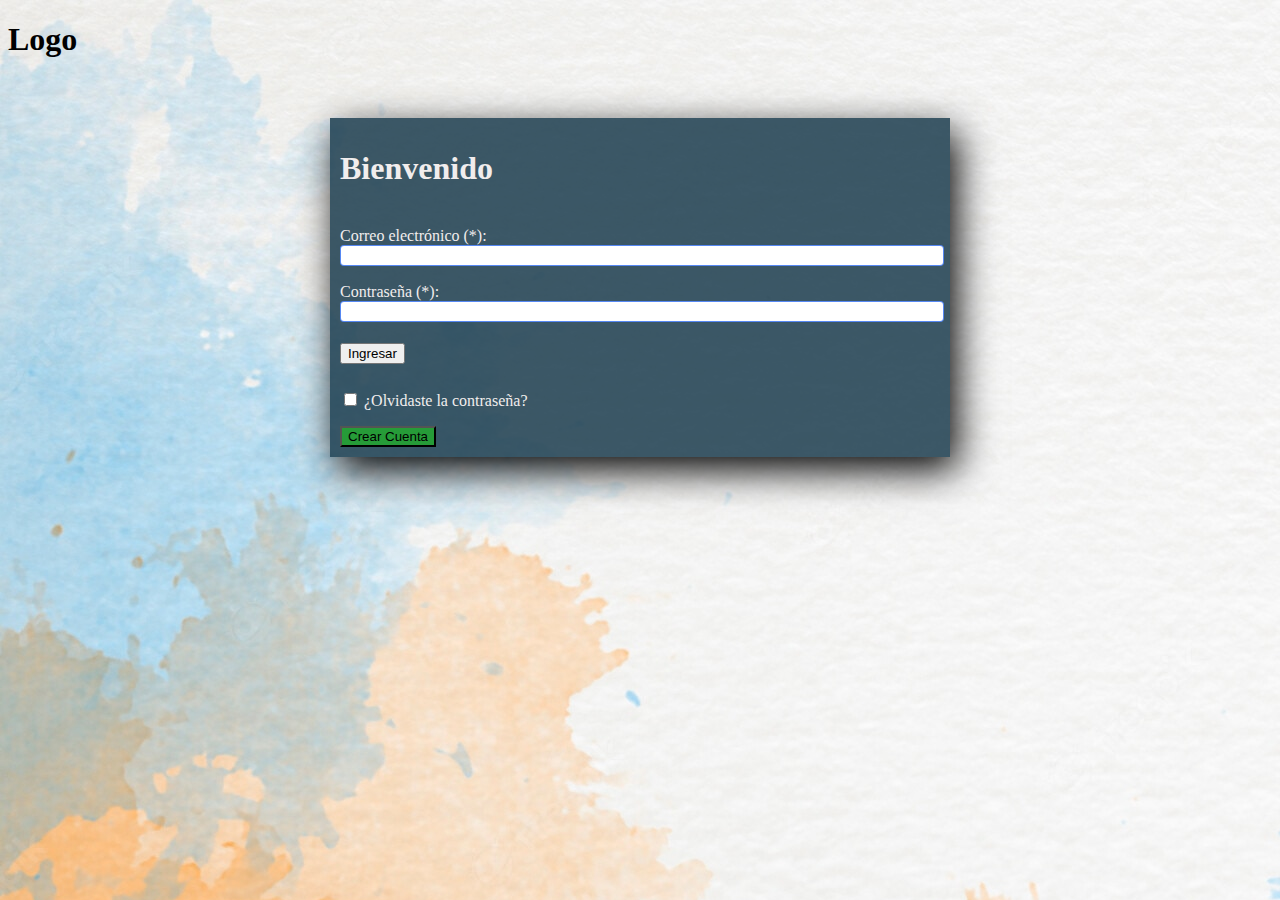
==== src/main/webapp/index.html @ 02ce96f5 "Formulario Login" ====
<!DOCTYPE html>
<html>
    <head>
        <title>Inicio</title>
        <meta http-equiv="Content-Type" content="text/html; charset=UTF-8">
        <meta http-equiv="X-UA-Compatible" content="IE=edge">
        <meta name="viewport" content="width=device-width, initial-scale=1.0">


        <link href="https://cdn.jsdelivr.net/npm/bootstrap@5.0.2/dist/css/bootstrap.min.css" rel="stylesheet"
              integrity="sha384-EVSTQN3/azprG1Anm3QDgpJLIm9Nao0Yz1ztcQTwFspd3yD65VohhpuuCOmLASjC" crossorigin="anonymous">

        <script src="https://cdn.jsdelivr.net/npm/bootstrap@5.0.2/dist/js/bootstrap.bundle.min.js"
                integrity="sha384-MrcW6ZMFYlzcLA8Nl+NtUVF0sA7MsXsP1UyJoMp4YLEuNSfAP+JcXn/tWtIaxVXM"
        crossorigin="anonymous"></script>

        <script src="https://cdn.jsdelivr.net/npm/@popperjs/core@2.9.2/dist/umd/popper.min.js"
                integrity="sha384-IQsoLXl5PILFhosVNubq5LC7Qb9DXgDA9i+tQ8Zj3iwWAwPtgFTxbJ8NT4GN1R8p"
        crossorigin="anonymous"></script>
        <script src="https://cdn.jsdelivr.net/npm/bootstrap@5.0.2/dist/js/bootstrap.min.js"
                integrity="sha384-cVKIPhGWiC2Al4u+LWgxfKTRIcfu0JTxR+EQDz/bgldoEyl4H0zUF0QKbrJ0EcQF"
        crossorigin="anonymous"></script>

        <script src="js/inicio.js"></script>
        <link href="css/registro.css" rel="stylesheet">
        <link rel="icon" href="img/forma.png"/>
    </head>
    <body>
        <h1>Logo</h1>
        
         <main>
            
            <div class="card d-flex justify-content-center align-items-center"
                 style="padding: 10px; box-shadow: 7px 13px 37px #000; width:600px; margin:auto; margin-top: 60px; background:#113446d0; color:rgb(241, 237, 237)"
                 >
          
                <h1>Bienvenido</h1>

                <div class="container">

                    <form id="loginUsuarios" style="margin:auto">

                        <div class="contenedorLogin">
                            <div class="col-12">
                                <p></p>
                                <div class="col-12">Correo electrónico (*):<br>
                                    <input type="email" class="col-12 cuadros" name="Correo" id="correo"
                                        pattern="[a-zA-Z0-9_]+([.][a-zA-Z0-9_]+)*@[a-zA-Z0-9_]+([.][a-zA-Z0-9_]+)*[.][a-zA-Z]{1,40}" required>
                                </div>
                            </div>

                            <div class="row">
                                <p></p>
                                <div class="col-12">Contraseña (*):<br>
                                    <input type="password" class="col-12 cuadros" name="Nombre" id="clave"
                                          title="La contraseña debe tener mínimo 8 dígitos" pattern="[a-zA-Z0-9_]{8,15}" required>
                                </div>
                            </div>
                        </div>
                            
                        <div class="row">
                            <div class="col-12 d-flex justify-content-center align-items-center">
                                <button type="submit" class="btn btn-primary btn-ingreso" value="Registrar">Ingresar</button>
                            </div>
                        </div>
                       
                        <div class="row">
                            <div class="col-12 d-flex justify-content-center align-items-center">
                                <p><input type="checkbox" name="oC" id="olvidasteContrasenia" required> ¿Olvidaste la contraseña?</p>
                            </div>
                        </div>
                        
                    </form>
                     <div class="row">
                            <div class="col-12 d-flex justify-content-center align-items-center">
                                <a href="Registrarse.html"><button type="submit" class="btn btn-success" value="cuenta">Crear Cuenta</button></a>
                            </div>
                        </div>

                </div>

            </div>

        </main>
    </body>
</html>
---- src/main/webapp/css/registro.css ----
input {
    -moz-border-radius: 1px;
    -webkit-border-radius: 1px;
    border-radius: 4px;
    border: 10px solid #382af0;
    padding: 0 4px 0 4px;
}

#ocultar{
    display:none;
}

@media (min-width: 992px) {
    .alto-20 {
        height: 100vh;
    }
}

.cuadros {
    width: 100%;
    padding: 1px;
    border-radius: 4px;
    margin-bottom: 1px;
    border: 1px solid #326ef0d2;
    font-size: 15px;
}

body {
            background: url("../img/fondo-registro.jpg");
        }
        
        
/* Login */ 
.container{
    margin-top: 40px;  
}
        
.btn-success{
         background-color: #269b38  
}

.btn-ingreso{
        margin-top: 20px;
        margin-bottom: 10px;
}
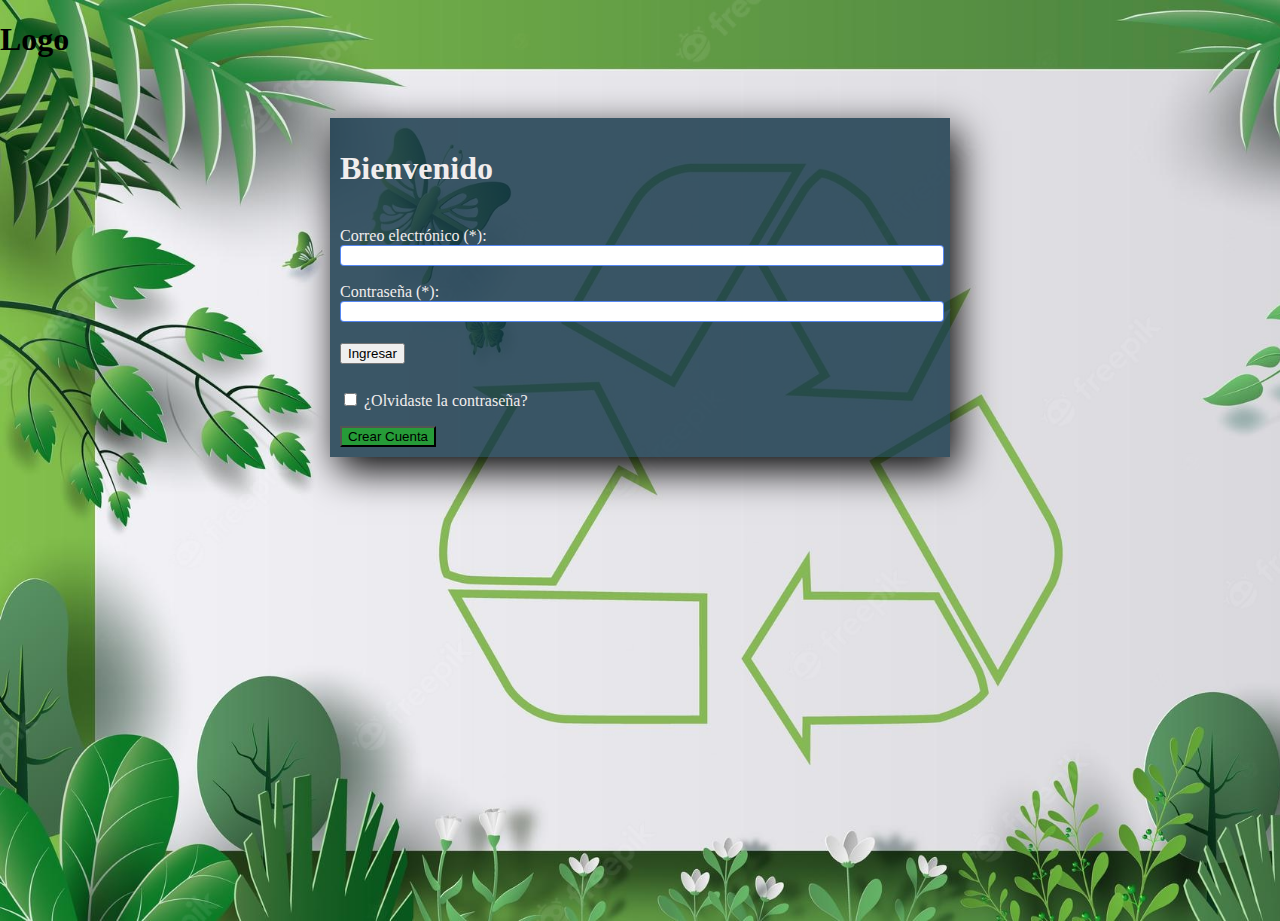
==== commit 93661e3d: "" ====
--- a/src/main/webapp/index.html
+++ b/src/main/webapp/index.html
@@ -21,9 +21,9 @@
                 integrity="sha384-cVKIPhGWiC2Al4u+LWgxfKTRIcfu0JTxR+EQDz/bgldoEyl4H0zUF0QKbrJ0EcQF"
         crossorigin="anonymous"></script>
 
-        <script src="js/inicio.js"></script>
+        <script src="js/index.js"></script>
         <link href="css/registro.css" rel="stylesheet">
-        <link rel="icon" href="img/forma.png"/>
+        
     </head>
     <body>
         <h1>Logo</h1>
--- a/src/main/webapp/css/registro.css
+++ b/src/main/webapp/css/registro.css
@@ -1,45 +1,49 @@
-input {
-    -moz-border-radius: 1px;
-    -webkit-border-radius: 1px;
-    border-radius: 4px;
-    border: 10px solid #382af0;
-    padding: 0 4px 0 4px;
-}
-
-#ocultar{
-    display:none;
-}
-
-@media (min-width: 992px) {
-    .alto-20 {
-        height: 100vh;
-    }
-}
-
-.cuadros {
-    width: 100%;
-    padding: 1px;
-    border-radius: 4px;
-    margin-bottom: 1px;
-    border: 1px solid #326ef0d2;
-    font-size: 15px;
-}
-
-body {
-            background: url("../img/fondo-registro.jpg");
-        }
-        
-        
-/* Login */ 
-.container{
-    margin-top: 40px;  
-}
-        
-.btn-success{
-         background-color: #269b38  
-}
-
-.btn-ingreso{
-        margin-top: 20px;
-        margin-bottom: 10px;
+input {
+    -moz-border-radius: 1px;
+    -webkit-border-radius: 1px;
+    border-radius: 4px;
+    border: 10px solid #382af0;
+    padding: 0 4px 0 4px;
+}
+
+#ocultar{
+    display:none;
+}
+
+@media (min-width: 992px) {
+    .alto-20 {
+        height: 100vh;
+    }
+}
+
+.cuadros {
+    width: 100%;
+    padding: 1px;
+    border-radius: 4px;
+    margin-bottom: 1px;
+    border: 1px solid #326ef0d2;
+    font-size: 15px;
+}
+
+body {
+            background: url("../img/fondo.jpg");
+            background-size: cover;
+            background-repeat: no-repeat;
+            margin: 0;
+            height: 100vh;
+        }
+        
+        
+/* Login */ 
+.container{
+    margin-top: 40px;  
+}
+        
+.btn-success{
+         background-color: #269b38  
+}
+
+.btn-ingreso{
+        margin-top: 20px;
+        margin-bottom: 10px;
 }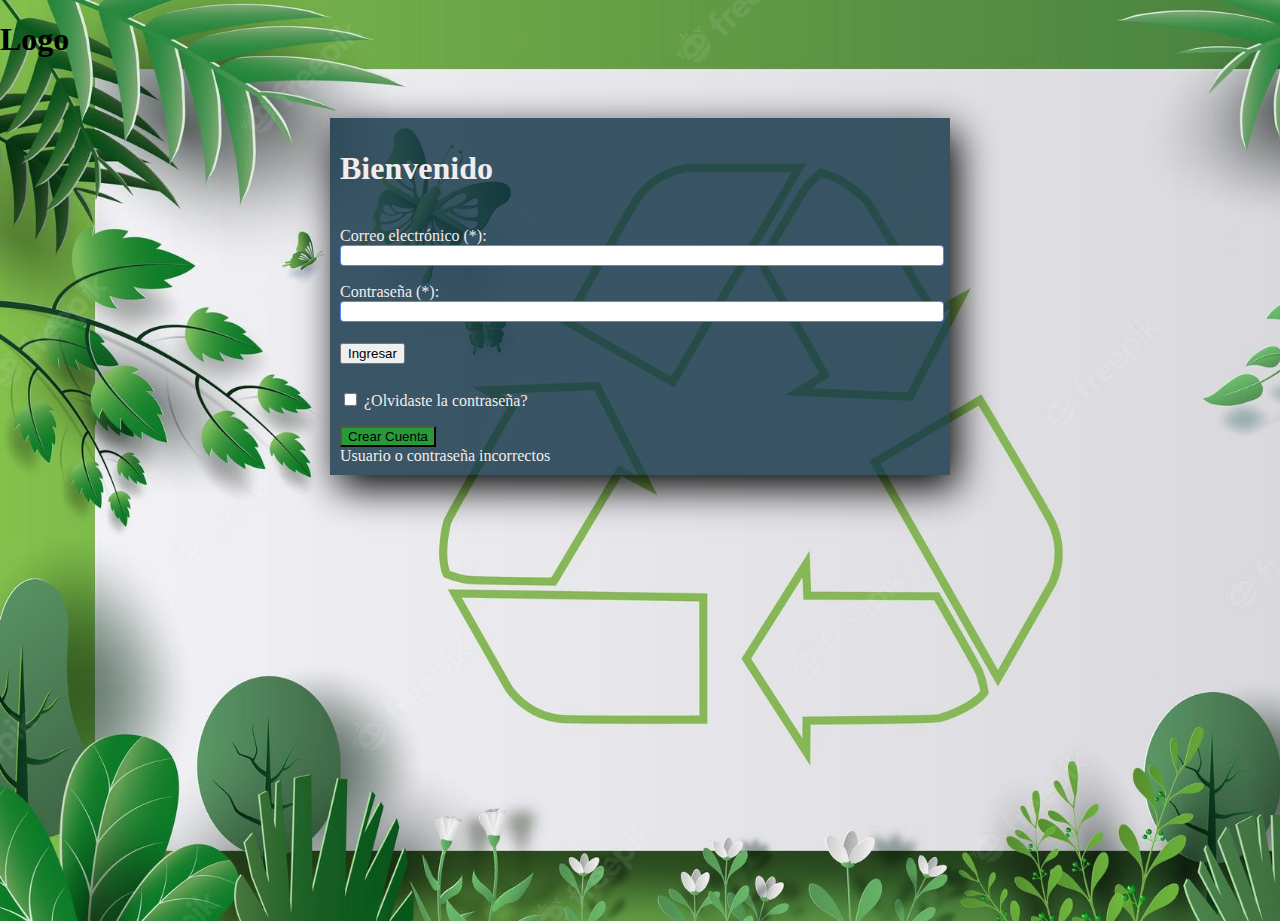
==== commit 07cca3f4: "" ====
--- a/src/main/webapp/index.html
+++ b/src/main/webapp/index.html
@@ -23,17 +23,17 @@
 
         <script src="js/index.js"></script>
         <link href="css/registro.css" rel="stylesheet">
-        
+
     </head>
     <body>
         <h1>Logo</h1>
-        
-         <main>
-            
+
+        <main>
+
             <div class="card d-flex justify-content-center align-items-center"
                  style="padding: 10px; box-shadow: 7px 13px 37px #000; width:600px; margin:auto; margin-top: 60px; background:#113446d0; color:rgb(241, 237, 237)"
                  >
-          
+
                 <h1>Bienvenido</h1>
 
                 <div class="container">
@@ -45,7 +45,7 @@
                                 <p></p>
                                 <div class="col-12">Correo electrónico (*):<br>
                                     <input type="email" class="col-12 cuadros" name="Correo" id="correo"
-                                        pattern="[a-zA-Z0-9_]+([.][a-zA-Z0-9_]+)*@[a-zA-Z0-9_]+([.][a-zA-Z0-9_]+)*[.][a-zA-Z]{1,40}" required>
+                                           pattern="[a-zA-Z0-9_]+([.][a-zA-Z0-9_]+)*@[a-zA-Z0-9_]+([.][a-zA-Z0-9_]+)*[.][a-zA-Z]{1,40}" required>
                                 </div>
                             </div>
 
@@ -53,30 +53,33 @@
                                 <p></p>
                                 <div class="col-12">Contraseña (*):<br>
                                     <input type="password" class="col-12 cuadros" name="Nombre" id="clave"
-                                          title="La contraseña debe tener mínimo 8 dígitos" pattern="[a-zA-Z0-9_]{8,15}" required>
+                                           title="La contraseña debe tener mínimo 8 dígitos" pattern="[a-zA-Z0-9_]{8,15}" required>
                                 </div>
                             </div>
                         </div>
-                            
+
                         <div class="row">
                             <div class="col-12 d-flex justify-content-center align-items-center">
                                 <button type="submit" class="btn btn-primary btn-ingreso" value="Registrar">Ingresar</button>
                             </div>
                         </div>
-                       
+
                         <div class="row">
                             <div class="col-12 d-flex justify-content-center align-items-center">
                                 <p><input type="checkbox" name="oC" id="olvidasteContrasenia" required> ¿Olvidaste la contraseña?</p>
                             </div>
                         </div>
+
+                    </form>
+                    <div class="row">
+                        <div class="col-12 d-flex justify-content-center align-items-center">
+                            <a href="Registrarse.html"><button type="submit" class="btn btn-success" value="cuenta">Crear Cuenta</button></a>
+                        </div>
+                    </div>
+                    <div id="login-error" class="alert alert-danger d-none" role="alert">Usuario o contraseña incorrectos
                         
-                    </form>
-                     <div class="row">
-                            <div class="col-12 d-flex justify-content-center align-items-center">
-                                <a href="Registrarse.html"><button type="submit" class="btn btn-success" value="cuenta">Crear Cuenta</button></a>
-                            </div>
-                        </div>
-
+                    </div>
+                
                 </div>
 
             </div>
--- a/src/main/webapp/css/registro.css
+++ b/src/main/webapp/css/registro.css
@@ -7,11 +7,11 @@
 }
 
 #ocultar{
-    display:none;
+    display:block;
 }
 
-@media (min-width: 992px) {
-    .alto-20 {
+@media (min-width: 600px) {
+    .alto-100 {
         height: 100vh;
     }
 }
@@ -26,24 +26,25 @@
 }
 
 body {
-            background: url("../img/fondo.jpg");
-            background-size: cover;
-            background-repeat: no-repeat;
-            margin: 0;
-            height: 100vh;
-        }
-        
-        
-/* Login */ 
+    background: url("../img/fondo.jpg");
+    background-size: cover;
+    background-repeat: no-repeat;
+    margin: 0;
+    height: 100vh;
+}
+
+
+
+/* Login */
 .container{
-    margin-top: 40px;  
+    margin-top: 40px;
 }
-        
+
 .btn-success{
-         background-color: #269b38  
+    background-color: #269b38
 }
 
 .btn-ingreso{
-        margin-top: 20px;
-        margin-bottom: 10px;
+    margin-top: 20px;
+    margin-bottom: 10px;
 }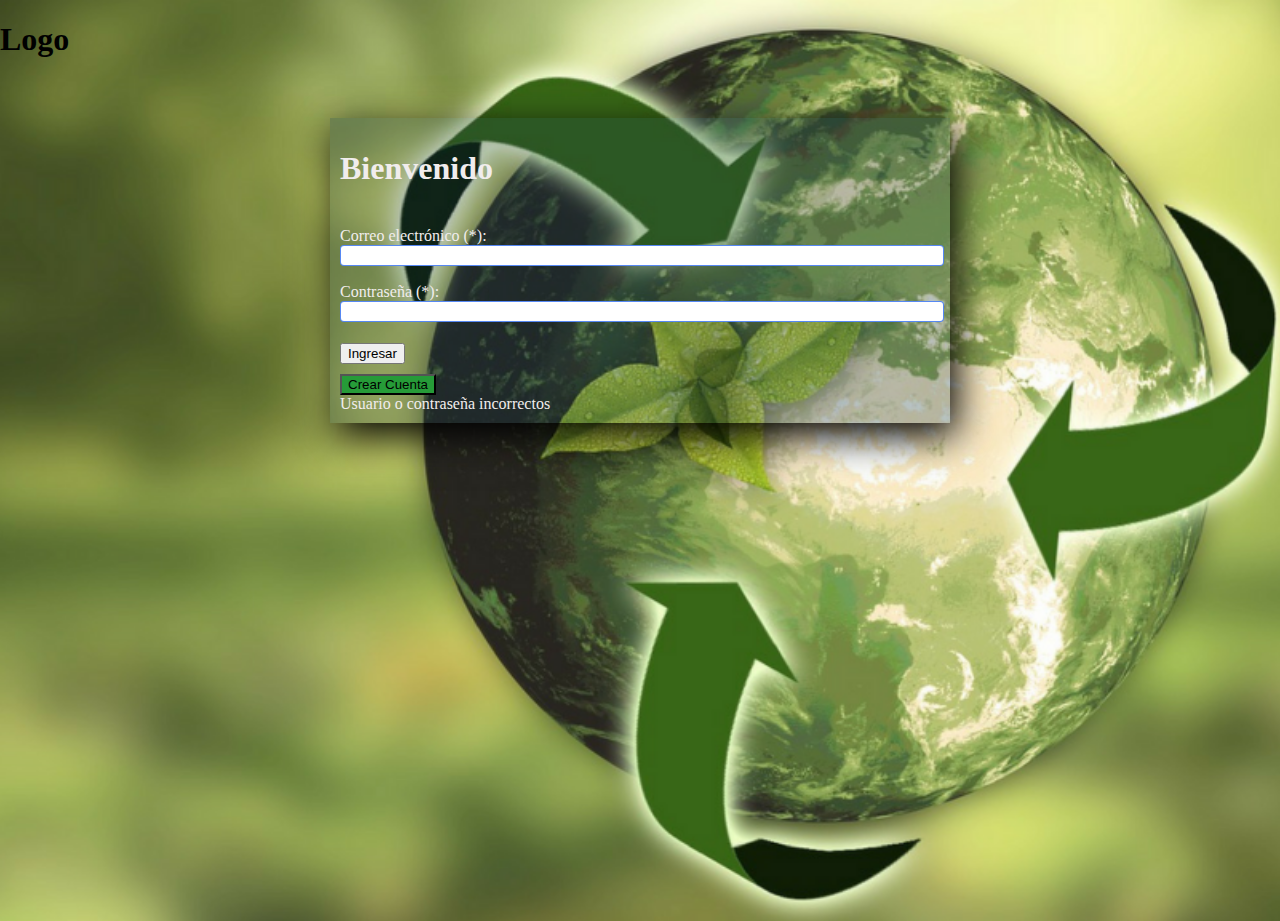
==== commit 11d996d6: "Cambios login y registro" ====
--- a/src/main/webapp/index.html
+++ b/src/main/webapp/index.html
@@ -2,36 +2,28 @@
 <html>
     <head>
         <title>Inicio</title>
+        <link rel="shortcut icon" href="img/reciclar.png" />
         <meta http-equiv="Content-Type" content="text/html; charset=UTF-8">
         <meta http-equiv="X-UA-Compatible" content="IE=edge">
         <meta name="viewport" content="width=device-width, initial-scale=1.0">
 
 
         <link href="https://cdn.jsdelivr.net/npm/bootstrap@5.0.2/dist/css/bootstrap.min.css" rel="stylesheet"
-              integrity="sha384-EVSTQN3/azprG1Anm3QDgpJLIm9Nao0Yz1ztcQTwFspd3yD65VohhpuuCOmLASjC" crossorigin="anonymous">
+        integrity="sha384-EVSTQN3/azprG1Anm3QDgpJLIm9Nao0Yz1ztcQTwFspd3yD65VohhpuuCOmLASjC" crossorigin="anonymous">
 
-        <script src="https://cdn.jsdelivr.net/npm/bootstrap@5.0.2/dist/js/bootstrap.bundle.min.js"
-                integrity="sha384-MrcW6ZMFYlzcLA8Nl+NtUVF0sA7MsXsP1UyJoMp4YLEuNSfAP+JcXn/tWtIaxVXM"
-        crossorigin="anonymous"></script>
-
-        <script src="https://cdn.jsdelivr.net/npm/@popperjs/core@2.9.2/dist/umd/popper.min.js"
-                integrity="sha384-IQsoLXl5PILFhosVNubq5LC7Qb9DXgDA9i+tQ8Zj3iwWAwPtgFTxbJ8NT4GN1R8p"
-        crossorigin="anonymous"></script>
-        <script src="https://cdn.jsdelivr.net/npm/bootstrap@5.0.2/dist/js/bootstrap.min.js"
-                integrity="sha384-cVKIPhGWiC2Al4u+LWgxfKTRIcfu0JTxR+EQDz/bgldoEyl4H0zUF0QKbrJ0EcQF"
-        crossorigin="anonymous"></script>
+        
 
         <script src="js/index.js"></script>
         <link href="css/registro.css" rel="stylesheet">
 
     </head>
-    <body>
+    <body class="body-login">
         <h1>Logo</h1>
 
         <main>
 
             <div class="card d-flex justify-content-center align-items-center"
-                 style="padding: 10px; box-shadow: 7px 13px 37px #000; width:600px; margin:auto; margin-top: 60px; background:#113446d0; color:rgb(241, 237, 237)"
+                 style="padding: 10px; box-shadow: 7px 13px 37px #000; width:600px; margin:auto; margin-top: 60px; background:#1134464a; color:rgb(241, 237, 237)"
                  >
 
                 <h1>Bienvenido</h1>
@@ -64,11 +56,11 @@
                             </div>
                         </div>
 
-                        <div class="row">
+<!--                        <div class="row">
                             <div class="col-12 d-flex justify-content-center align-items-center">
-                                <p><input type="checkbox" name="oC" id="olvidasteContrasenia" required> ¿Olvidaste la contraseña?</p>
+                                <p><input type="checkbox" name="oC" id="olvidasteContrasenia" > ¿Olvidaste la contraseña?</p>
                             </div>
-                        </div>
+                        </div>-->
 
                     </form>
                     <div class="row">
@@ -76,14 +68,25 @@
                             <a href="Registrarse.html"><button type="submit" class="btn btn-success" value="cuenta">Crear Cuenta</button></a>
                         </div>
                     </div>
-                    <div id="login-error" class="alert alert-danger d-none" role="alert">Usuario o contraseña incorrectos
+                    
+                
+                </div>
+                <div id="ingreso-mal" class="alert alert-danger d-none" role="alert">Usuario o contraseña incorrectos
                         
                     </div>
-                
-                </div>
 
             </div>
 
         </main>
+        <script src="https://cdn.jsdelivr.net/npm/bootstrap@5.0.2/dist/js/bootstrap.bundle.min.js"
+        integrity="sha384-MrcW6ZMFYlzcLA8Nl+NtUVF0sA7MsXsP1UyJoMp4YLEuNSfAP+JcXn/tWtIaxVXM"
+        crossorigin="anonymous"></script>      
+
+        <script src="https://cdn.jsdelivr.net/npm/@popperjs/core@2.9.2/dist/umd/popper.min.js"
+        integrity="sha384-IQsoLXl5PILFhosVNubq5LC7Qb9DXgDA9i+tQ8Zj3iwWAwPtgFTxbJ8NT4GN1R8p"
+        crossorigin="anonymous"></script>
+        <script src="https://cdn.jsdelivr.net/npm/bootstrap@5.0.2/dist/js/bootstrap.min.js"
+        integrity="sha384-cVKIPhGWiC2Al4u+LWgxfKTRIcfu0JTxR+EQDz/bgldoEyl4H0zUF0QKbrJ0EcQF"
+        crossorigin="anonymous"></script>
     </body>
 </html>
--- a/src/main/webapp/css/registro.css
+++ b/src/main/webapp/css/registro.css
@@ -26,7 +26,7 @@
 }
 
 body {
-    background: url("../img/fondo.jpg");
+    background: url("../img/registrofondo.jpg");
     background-size: cover;
     background-repeat: no-repeat;
     margin: 0;
@@ -36,6 +36,13 @@
 
 
 /* Login */
+.body-login {
+            background: url("../img/imagenLogin.png");
+            background-size: cover;
+            background-repeat: no-repeat;
+            margin: 0;
+            height: 100vh;
+        }
 .container{
     margin-top: 40px;
 }
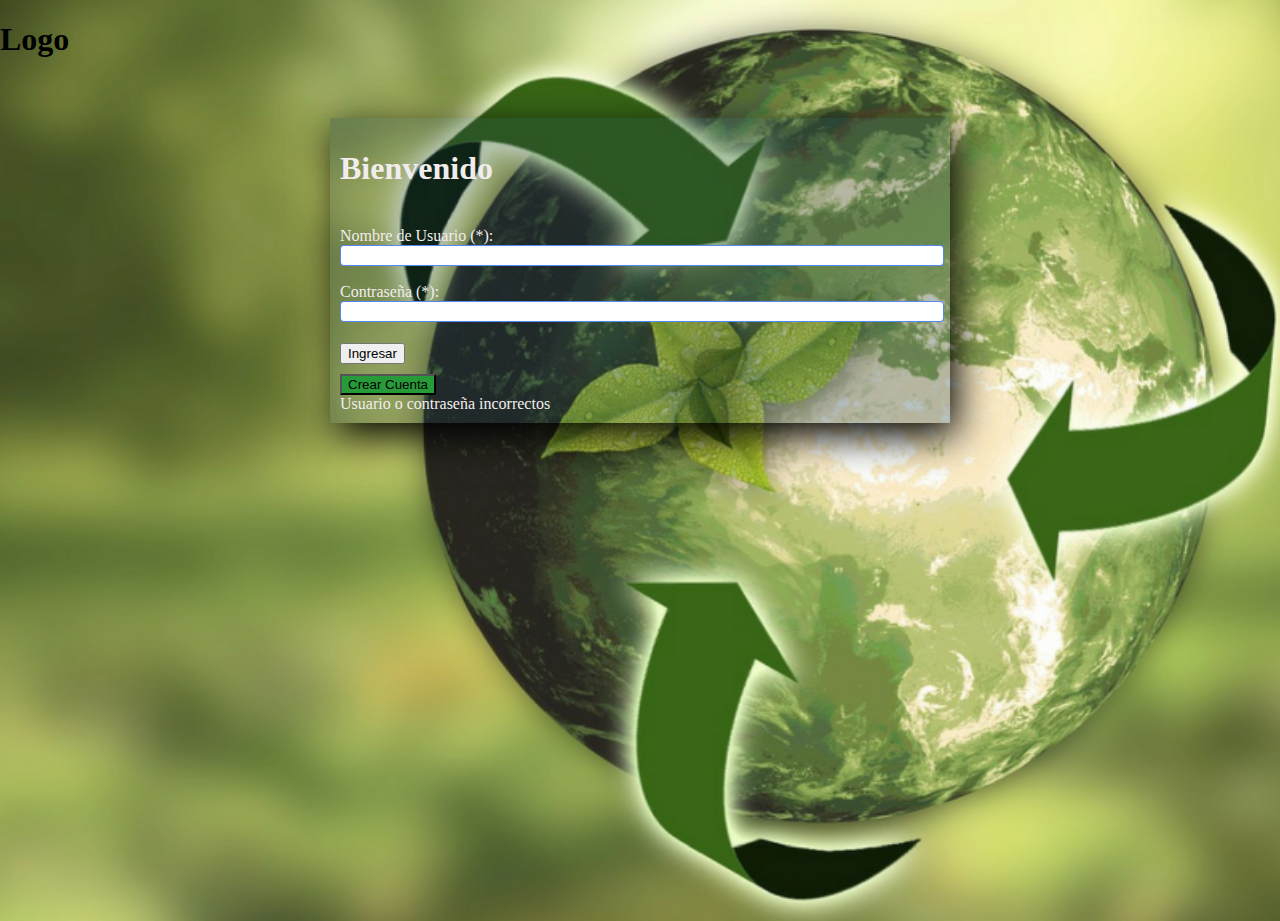
==== commit 5504a834: "Login funcionando, con la nueva bd" ====
--- a/src/main/webapp/index.html
+++ b/src/main/webapp/index.html
@@ -2,20 +2,21 @@
 <html>
     <head>
         <title>Inicio</title>
-        <link rel="shortcut icon" href="img/reciclar.png" />
-        <meta http-equiv="Content-Type" content="text/html; charset=UTF-8">
-        <meta http-equiv="X-UA-Compatible" content="IE=edge">
+        <meta charset="UTF-8">
         <meta name="viewport" content="width=device-width, initial-scale=1.0">
-
-
-        <link href="https://cdn.jsdelivr.net/npm/bootstrap@5.0.2/dist/css/bootstrap.min.css" rel="stylesheet"
-        integrity="sha384-EVSTQN3/azprG1Anm3QDgpJLIm9Nao0Yz1ztcQTwFspd3yD65VohhpuuCOmLASjC" crossorigin="anonymous">
-
-        
-
+        <link href="https://cdn.jsdelivr.net/npm/bootstrap@5.0.2/dist/css/bootstrap.min.css" rel="stylesheet" integrity="sha384-EVSTQN3/azprG1Anm3QDgpJLIm9Nao0Yz1ztcQTwFspd3yD65VohhpuuCOmLASjC" crossorigin="anonymous">
+        <script src="https://cdn.jsdelivr.net/npm/bootstrap@5.0.2/dist/js/bootstrap.bundle.min.js" integrity="sha384-MrcW6ZMFYlzcLA8Nl+NtUVF0sA7MsXsP1UyJoMp4YLEuNSfAP+JcXn/tWtIaxVXM" crossorigin="anonymous"></script>
+        <script src="https://cdn.jsdelivr.net/npm/@popperjs/core@2.9.2/dist/umd/popper.min.js" integrity="sha384-IQsoLXl5PILFhosVNubq5LC7Qb9DXgDA9i+tQ8Zj3iwWAwPtgFTxbJ8NT4GN1R8p" crossorigin="anonymous"></script>
+        <script src="https://cdn.jsdelivr.net/npm/bootstrap@5.0.2/dist/js/bootstrap.min.js" integrity="sha384-cVKIPhGWiC2Al4u+LWgxfKTRIcfu0JTxR+EQDz/bgldoEyl4H0zUF0QKbrJ0EcQF" crossorigin="anonymous"></script>
+       <!-- <script
+      src="https://code.jquery.com/jquery-3.6.0.min.js"
+      integrity="sha256-/xUj+3OJU5yExlq6GSYGSHk7tPXikynS7ogEvDej/m4="
+      crossorigin="anonymous">
+    ></script>>-->
+       <script src="https://ajax.googleapis.com/ajax/libs/jquery/3.6.0/jquery.min.js"></script>
         <script src="js/index.js"></script>
         <link href="css/registro.css" rel="stylesheet">
-
+        <!-- <link rel="shortcut icon" href="img/reciclar.png" />-->
     </head>
     <body class="body-login">
         <h1>Logo</h1>
@@ -23,8 +24,7 @@
         <main>
 
             <div class="card d-flex justify-content-center align-items-center"
-                 style="padding: 10px; box-shadow: 7px 13px 37px #000; width:600px; margin:auto; margin-top: 60px; background:#1134464a; color:rgb(241, 237, 237)"
-                 >
+                 style="padding: 10px; box-shadow: 7px 13px 37px #000; width:600px; margin:auto; margin-top: 60px; background:#1134464a; color:rgb(241, 237, 237)">
 
                 <h1>Bienvenido</h1>
 
@@ -35,9 +35,9 @@
                         <div class="contenedorLogin">
                             <div class="col-12">
                                 <p></p>
-                                <div class="col-12">Correo electrónico (*):<br>
-                                    <input type="email" class="col-12 cuadros" name="Correo" id="correo"
-                                           pattern="[a-zA-Z0-9_]+([.][a-zA-Z0-9_]+)*@[a-zA-Z0-9_]+([.][a-zA-Z0-9_]+)*[.][a-zA-Z]{1,40}" required>
+                                <div class="col-12">Nombre de Usuario (*):<br>
+                                    <input type="text" class="col-12 cuadros" name="Usuario" id="usuario"
+                                            required>
                                 </div>
                             </div>
 
@@ -56,37 +56,28 @@
                             </div>
                         </div>
 
-<!--                        <div class="row">
-                            <div class="col-12 d-flex justify-content-center align-items-center">
-                                <p><input type="checkbox" name="oC" id="olvidasteContrasenia" > ¿Olvidaste la contraseña?</p>
-                            </div>
-                        </div>-->
+                        <!--                        <div class="row">
+                                                    <div class="col-12 d-flex justify-content-center align-items-center">
+                                                        <p><input type="checkbox" name="oC" id="olvidasteContrasenia" > ¿Olvidaste la contraseña?</p>
+                                                    </div>
+                                                </div>-->
 
                     </form>
                     <div class="row">
                         <div class="col-12 d-flex justify-content-center align-items-center">
-                            <a href="Registrarse.html"><button type="submit" class="btn btn-success" value="cuenta">Crear Cuenta</button></a>
+                            <a href="registrarse.html"><button type="submit" class="btn btn-success" value="cuenta">Crear Cuenta</button></a>
                         </div>
                     </div>
-                    
-                
+
+
                 </div>
                 <div id="ingreso-mal" class="alert alert-danger d-none" role="alert">Usuario o contraseña incorrectos
-                        
-                    </div>
+
+                </div>
 
             </div>
 
         </main>
-        <script src="https://cdn.jsdelivr.net/npm/bootstrap@5.0.2/dist/js/bootstrap.bundle.min.js"
-        integrity="sha384-MrcW6ZMFYlzcLA8Nl+NtUVF0sA7MsXsP1UyJoMp4YLEuNSfAP+JcXn/tWtIaxVXM"
-        crossorigin="anonymous"></script>      
 
-        <script src="https://cdn.jsdelivr.net/npm/@popperjs/core@2.9.2/dist/umd/popper.min.js"
-        integrity="sha384-IQsoLXl5PILFhosVNubq5LC7Qb9DXgDA9i+tQ8Zj3iwWAwPtgFTxbJ8NT4GN1R8p"
-        crossorigin="anonymous"></script>
-        <script src="https://cdn.jsdelivr.net/npm/bootstrap@5.0.2/dist/js/bootstrap.min.js"
-        integrity="sha384-cVKIPhGWiC2Al4u+LWgxfKTRIcfu0JTxR+EQDz/bgldoEyl4H0zUF0QKbrJ0EcQF"
-        crossorigin="anonymous"></script>
     </body>
 </html>
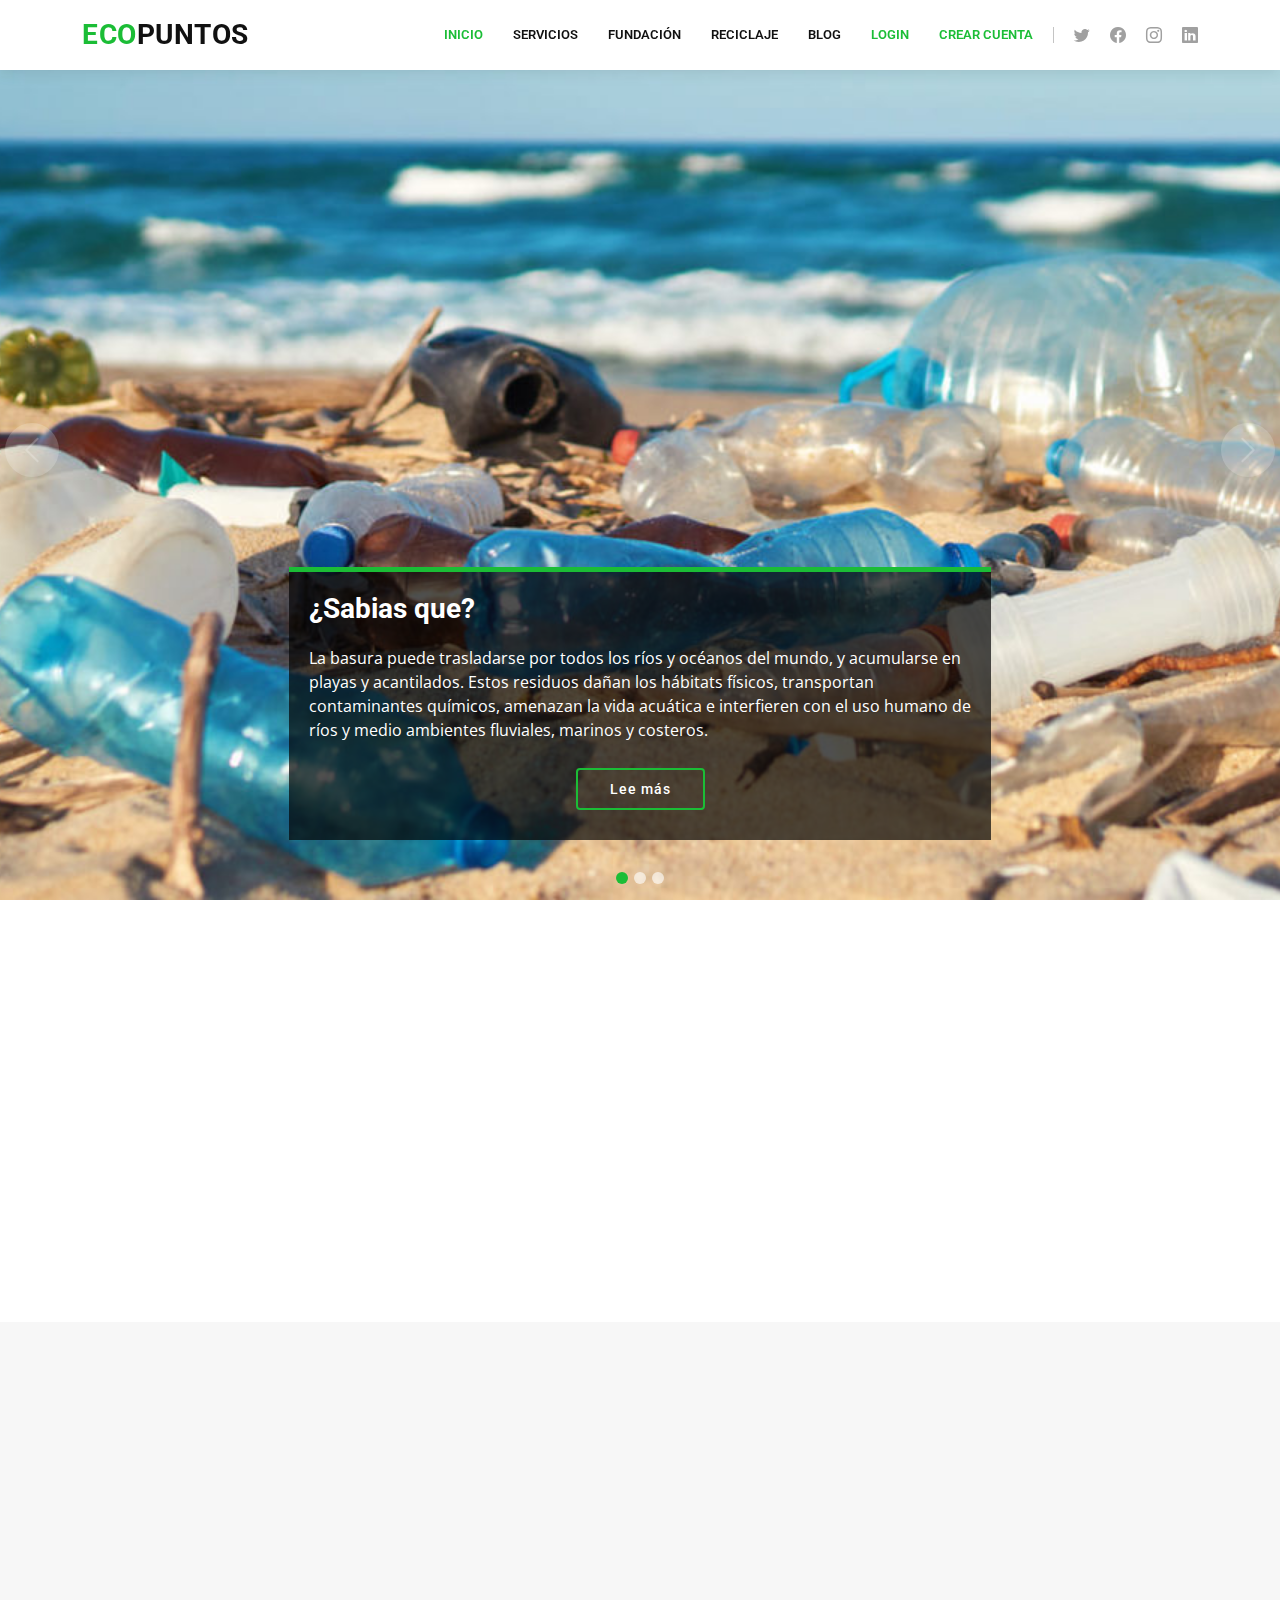
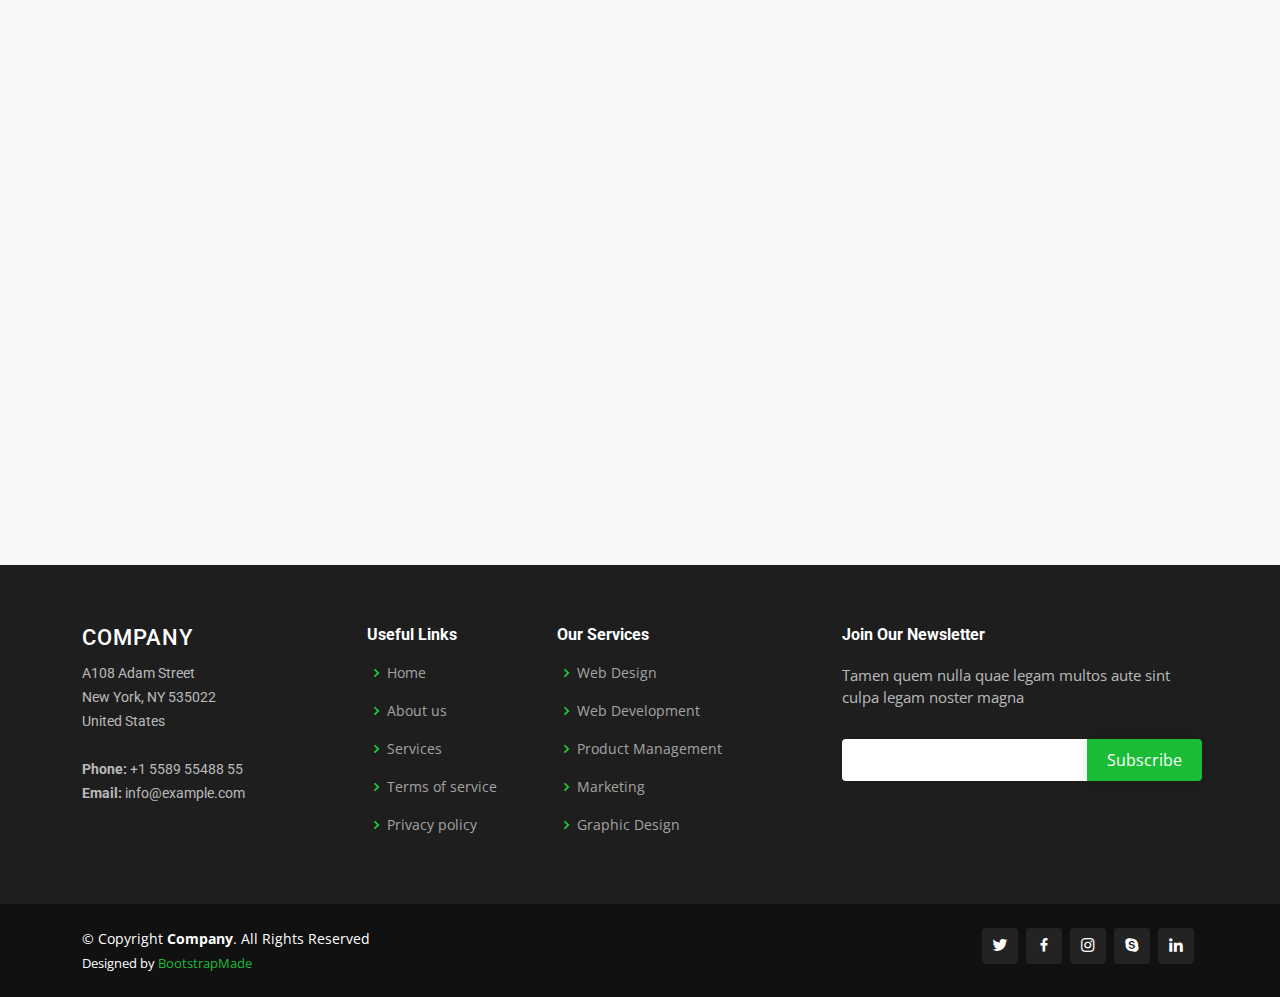
==== commit 55f9283f: "Proyecto final" ====
--- a/src/main/webapp/index.html
+++ b/src/main/webapp/index.html
@@ -1,83 +1,349 @@
-<!DOCTYPE html>
-<html>
-    <head>
-        <title>Inicio</title>
-        <meta charset="UTF-8">
-        <meta name="viewport" content="width=device-width, initial-scale=1.0">
-        <link href="https://cdn.jsdelivr.net/npm/bootstrap@5.0.2/dist/css/bootstrap.min.css" rel="stylesheet" integrity="sha384-EVSTQN3/azprG1Anm3QDgpJLIm9Nao0Yz1ztcQTwFspd3yD65VohhpuuCOmLASjC" crossorigin="anonymous">
-        <script src="https://cdn.jsdelivr.net/npm/bootstrap@5.0.2/dist/js/bootstrap.bundle.min.js" integrity="sha384-MrcW6ZMFYlzcLA8Nl+NtUVF0sA7MsXsP1UyJoMp4YLEuNSfAP+JcXn/tWtIaxVXM" crossorigin="anonymous"></script>
-        <script src="https://cdn.jsdelivr.net/npm/@popperjs/core@2.9.2/dist/umd/popper.min.js" integrity="sha384-IQsoLXl5PILFhosVNubq5LC7Qb9DXgDA9i+tQ8Zj3iwWAwPtgFTxbJ8NT4GN1R8p" crossorigin="anonymous"></script>
-        <script src="https://cdn.jsdelivr.net/npm/bootstrap@5.0.2/dist/js/bootstrap.min.js" integrity="sha384-cVKIPhGWiC2Al4u+LWgxfKTRIcfu0JTxR+EQDz/bgldoEyl4H0zUF0QKbrJ0EcQF" crossorigin="anonymous"></script>
-       <!-- <script
-      src="https://code.jquery.com/jquery-3.6.0.min.js"
-      integrity="sha256-/xUj+3OJU5yExlq6GSYGSHk7tPXikynS7ogEvDej/m4="
-      crossorigin="anonymous">
-    ></script>>-->
-       <script src="https://ajax.googleapis.com/ajax/libs/jquery/3.6.0/jquery.min.js"></script>
-        <script src="js/index.js"></script>
-        <link href="css/registro.css" rel="stylesheet">
-        <!-- <link rel="shortcut icon" href="img/reciclar.png" />-->
-    </head>
-    <body class="body-login">
-        <h1>Logo</h1>
-
-        <main>
-
-            <div class="card d-flex justify-content-center align-items-center"
-                 style="padding: 10px; box-shadow: 7px 13px 37px #000; width:600px; margin:auto; margin-top: 60px; background:#1134464a; color:rgb(241, 237, 237)">
-
-                <h1>Bienvenido</h1>
-
-                <div class="container">
-
-                    <form id="loginUsuarios" style="margin:auto">
-
-                        <div class="contenedorLogin">
-                            <div class="col-12">
-                                <p></p>
-                                <div class="col-12">Nombre de Usuario (*):<br>
-                                    <input type="text" class="col-12 cuadros" name="Usuario" id="usuario"
-                                            required>
-                                </div>
-                            </div>
-
-                            <div class="row">
-                                <p></p>
-                                <div class="col-12">Contraseña (*):<br>
-                                    <input type="password" class="col-12 cuadros" name="Nombre" id="clave"
-                                           title="La contraseña debe tener mínimo 8 dígitos" pattern="[a-zA-Z0-9_]{8,15}" required>
-                                </div>
-                            </div>
-                        </div>
-
-                        <div class="row">
-                            <div class="col-12 d-flex justify-content-center align-items-center">
-                                <button type="submit" class="btn btn-primary btn-ingreso" value="Registrar">Ingresar</button>
-                            </div>
-                        </div>
-
-                        <!--                        <div class="row">
-                                                    <div class="col-12 d-flex justify-content-center align-items-center">
-                                                        <p><input type="checkbox" name="oC" id="olvidasteContrasenia" > ¿Olvidaste la contraseña?</p>
-                                                    </div>
-                                                </div>-->
-
-                    </form>
-                    <div class="row">
-                        <div class="col-12 d-flex justify-content-center align-items-center">
-                            <a href="registrarse.html"><button type="submit" class="btn btn-success" value="cuenta">Crear Cuenta</button></a>
-                        </div>
-                    </div>
-
-
-                </div>
-                <div id="ingreso-mal" class="alert alert-danger d-none" role="alert">Usuario o contraseña incorrectos
-
-                </div>
-
-            </div>
-
-        </main>
-
-    </body>
-</html>
+<!DOCTYPE html>
+<html lang="en">
+
+<head>
+  <meta charset="utf-8">
+  <meta content="width=device-width, initial-scale=1.0" name="viewport">
+<!--Company Bootstrap Template - Index-->
+  <title>Inicio</title>
+  <meta content="" name="description">
+  <meta content="" name="keywords">
+
+  <!-- Favicons -->
+  <link href="assets/img/favicon.png" rel="icon">
+  <link href="assets/img/apple-touch-icon.png" rel="apple-touch-icon">
+
+  <!-- Google Fonts -->
+  <link href="https://fonts.googleapis.com/css?family=Open+Sans:300,300i,400,400i,600,600i,700,700i|Roboto:300,300i,400,400i,500,500i,600,600i,700,700i|Poppins:300,300i,400,400i,500,500i,600,600i,700,700i" rel="stylesheet">
+
+  <!-- Vendor CSS Files -->
+  <link href="assets/vendor/animate.css/animate.min.css" rel="stylesheet">
+  <link href="assets/vendor/aos/aos.css" rel="stylesheet">
+  <link href="assets/vendor/bootstrap/css/bootstrap.min.css" rel="stylesheet">
+  <link href="assets/vendor/bootstrap-icons/bootstrap-icons.css" rel="stylesheet">
+  <link href="assets/vendor/boxicons/css/boxicons.min.css" rel="stylesheet">
+  <link href="assets/vendor/glightbox/css/glightbox.min.css" rel="stylesheet">
+  <link href="assets/vendor/remixicon/remixicon.css" rel="stylesheet">
+  <link href="assets/vendor/swiper/swiper-bundle.min.css" rel="stylesheet">
+
+  <!-- Template Main CSS File -->
+  <link href="assets/css/style.css" rel="stylesheet">
+
+  <!-- =======================================================
+  * Template Name: Company - v4.9.0
+  * Template URL: https://bootstrapmade.com/company-free-html-bootstrap-template/
+  * Author: BootstrapMade.com
+  * License: https://bootstrapmade.com/license/
+  ======================================================== -->
+</head>
+
+<body>
+
+  <!-- ======= Header ======= -->
+  <header id="header" class="fixed-top">
+    <div class="container d-flex align-items-center">
+
+      <h1 class="logo me-auto"><a href="index.html"><span> ECO</span>PUNTOS</a></h1>
+      <!-- Uncomment below if you prefer to use an image logo -->
+      <!-- <a href="index.html" class="logo me-auto me-lg-0"><img src="assets/img/logo.png" alt="" class="img-fluid"></a>-->
+
+      <nav id="navbar" class="navbar order-last order-lg-0">
+        <ul>
+          <li><a href="index.html" class="active">Inicio</a></li>
+
+          
+          <li><a href="services.html">Servicios</a></li>
+          <li><a href="portfolio.html">Fundación</a></li>
+          <li><a href="pricing.html">Reciclaje</a></li>
+          <li><a href="blog.html">Blog</a></li>
+          <li><a href="login.html" style="color:#1bbd36;">Login</a></li>
+          <li><a href="registrarse.html"  style="color:#1bbd36;">Crear cuenta</a></li>
+          
+          
+        </ul>
+        <i class="bi bi-list mobile-nav-toggle"></i>
+      </nav><!-- .navbar -->
+
+      <div class="header-social-links d-flex">
+        <a href="#" class="twitter"><i class="bu bi-twitter"></i></a>
+        <a href="#" class="facebook"><i class="bu bi-facebook"></i></a>
+        <a href="#" class="instagram"><i class="bu bi-instagram"></i></a>
+        <a href="#" class="linkedin"><i class="bu bi-linkedin"></i></a>
+      </div>
+
+    </div>
+  </header><!-- End Header -->
+
+  <!-- ======= Hero Section ======= -->
+  <section id="hero">
+    <div id="heroCarousel" data-bs-interval="5000" class="carousel slide carousel-fade" data-bs-ride="carousel">
+
+      <div class="carousel-inner" role="listbox">
+
+        <!-- Slide 1 -->
+        <div class="carousel-item active" style="background-image: url(assets/img/slide/slide-1.jpg);">
+          <div class="carousel-container">
+            <div class="carousel-content animate__animated animate__fadeInUp">
+              <h2>¿Sabias que? <span></span></h2>
+              <p>La basura puede trasladarse por todos los ríos y océanos del mundo, y acumularse en playas y acantilados. Estos residuos dañan los hábitats físicos, transportan contaminantes químicos, amenazan la vida acuática e interfieren con el uso humano de ríos y medio ambientes fluviales, marinos y costeros.</p>
+              <div class="text-center"><a href="" class="btn-get-started">Lee más</a></div>
+            </div>
+          </div>
+        </div>
+
+        <!-- Slide 2 -->
+        <div class="carousel-item" style="background-image: url(assets/img/slide/slide-2.jpg);">
+          <div class="carousel-container">
+            <div class="carousel-content animate__animated animate__fadeInUp">
+              <h2>El impacto de las ciudades</h2>
+              <p>Las ciudades del mundo producen juntas hasta 10.000 millones de toneladas de residuos por año y su falta de gestión inadecuada contamina el medioambiente y amenaza la salud y la biodiversidad, entre otros perjuicios.</p>
+              <div class="text-center"><a href="" class="btn-get-started">Lee más</a></div>
+            </div>
+          </div>
+        </div>
+
+        <!-- Slide 3 -->
+        <div class="carousel-item" style="background-image: url(assets/img/slide/slide-3.jpg);">
+          <div class="carousel-container">
+            <div class="carousel-content animate__animated animate__fadeInUp">
+              <h2>ECOPUNTOS llego para cambiar la forma en que se Recicla</h2>
+              <p>Mediante nuestra flota de vehículos especializados nos esforzamos por llegar a cada rincón del país, garantizando un excelente servicio. ¡Sabemos que quieres salvar el planeta y te ayudamos a lograrlo!.</p>
+              <div class="text-center"><a href="" class="btn-get-started">Lee más</a></div>
+            </div>
+          </div>
+        </div>
+
+      </div>
+
+      <a class="carousel-control-prev" href="#heroCarousel" role="button" data-bs-slide="prev">
+        <span class="carousel-control-prev-icon bi bi-chevron-left" aria-hidden="true"></span>
+      </a>
+
+      <a class="carousel-control-next" href="#heroCarousel" role="button" data-bs-slide="next">
+        <span class="carousel-control-next-icon bi bi-chevron-right" aria-hidden="true"></span>
+      </a>
+
+      <ol class="carousel-indicators" id="hero-carousel-indicators"></ol>
+
+    </div>
+  </section><!-- End Hero -->
+
+  <main id="main">
+
+    <!-- ======= About Us Section ======= -->
+    <section id="about-us" class="about-us">
+      <div class="container" data-aos="fade-up">
+
+        <div class="row content">
+          <div class="col-lg-6" data-aos="fade-right">
+            <h2>Eum ipsam laborum deleniti velitena</h2>
+            <h3>Voluptatem dignissimos provident quasi corporis voluptates sit assum perenda sruen jonee trave</h3>
+          </div>
+          <div class="col-lg-6 pt-4 pt-lg-0" data-aos="fade-left">
+            <p>
+              Ullamco laboris nisi ut aliquip ex ea commodo consequat. Duis aute irure dolor in reprehenderit in voluptate
+              velit esse cillum dolore eu fugiat nulla pariatur. Excepteur sint occaecat cupidatat non proident, sunt in
+              culpa qui officia deserunt mollit anim id est laborum
+            </p>
+            <ul>
+              <li><i class="ri-check-double-line"></i> Ullamco laboris nisi ut aliquip ex ea commodo consequa</li>
+              <li><i class="ri-check-double-line"></i> Duis aute irure dolor in reprehenderit in voluptate velit</li>
+              <li><i class="ri-check-double-line"></i> Ullamco laboris nisi ut aliquip ex ea commodo consequat. Duis aute irure dolor in reprehenderit in</li>
+            </ul>
+            <p class="fst-italic">
+              Lorem ipsum dolor sit amet, consectetur adipiscing elit, sed do eiusmod tempor incididunt ut labore et dolore
+              magna aliqua.
+            </p>
+          </div>
+        </div>
+
+      </div>
+    </section><!-- End About Us Section -->
+
+    <!-- ======= Services Section ======= -->
+    <section id="services" class="services section-bg">
+      <div class="container" data-aos="fade-up">
+
+        <div class="row">
+          <div class="col-lg-4 col-md-6 d-flex align-items-stretch" data-aos="zoom-in" data-aos-delay="100">
+            <div class="icon-box iconbox-blue">
+              <div class="icon">
+                <svg width="100" height="100" viewBox="0 0 600 600" xmlns="http://www.w3.org/2000/svg">
+                  <path stroke="none" stroke-width="0" fill="#f5f5f5" d="M300,521.0016835830174C376.1290562159157,517.8887921683347,466.0731472004068,529.7835943286574,510.70327084640275,468.03025145048787C554.3714126377745,407.6079735673963,508.03601936045806,328.9844924480964,491.2728898941984,256.3432110539036C474.5976632858925,184.082847569629,479.9380746630129,96.60480741107993,416.23090153303,58.64404602377083C348.86323505073057,18.502131276798302,261.93793281208167,40.57373210992963,193.5410806939664,78.93577620505333C130.42746243093433,114.334589627462,98.30271207620316,179.96522072025542,76.75703585869454,249.04625023123273C51.97151888228291,328.5150500222984,13.704378332031375,421.85034740162234,66.52175969318436,486.19268352777647C119.04800174914682,550.1803526380478,217.28368757567262,524.383925680826,300,521.0016835830174"></path>
+                </svg>
+                <i class="bx bxl-dribbble"></i>
+              </div>
+              <h4><a href="">Lorem Ipsum</a></h4>
+              <p>Voluptatum deleniti atque corrupti quos dolores et quas molestias excepturi</p>
+            </div>
+          </div>
+
+          <div class="col-lg-4 col-md-6 d-flex align-items-stretch mt-4 mt-md-0" data-aos="zoom-in" data-aos-delay="200">
+            <div class="icon-box iconbox-orange ">
+              <div class="icon">
+                <svg width="100" height="100" viewBox="0 0 600 600" xmlns="http://www.w3.org/2000/svg">
+                  <path stroke="none" stroke-width="0" fill="#f5f5f5" d="M300,582.0697525312426C382.5290701553225,586.8405444964366,449.9789794690241,525.3245884688669,502.5850820975895,461.55621195738473C556.606425686781,396.0723002908107,615.8543463187945,314.28637112970534,586.6730223649479,234.56875336149918C558.9533121215079,158.8439757836574,454.9685369536778,164.00468322053177,381.49747125262974,130.76875717737553C312.15926192815925,99.40240125094834,248.97055460311594,18.661163978235184,179.8680185752513,50.54337015887873C110.5421016452524,82.52863877960104,119.82277516462835,180.83849132639028,109.12597500060166,256.43424936330496C100.08760227029461,320.3096726198365,92.17705696193138,384.0621239912766,124.79988738764834,439.7174275375508C164.83382741302287,508.01625554203684,220.96474134820875,577.5009287672846,300,582.0697525312426"></path>
+                </svg>
+                <i class="bx bx-file"></i>
+              </div>
+              <h4><a href="">Sed Perspiciatis</a></h4>
+              <p>Duis aute irure dolor in reprehenderit in voluptate velit esse cillum dolore</p>
+            </div>
+          </div>
+
+          <div class="col-lg-4 col-md-6 d-flex align-items-stretch mt-4 mt-lg-0" data-aos="zoom-in" data-aos-delay="300">
+            <div class="icon-box iconbox-pink">
+              <div class="icon">
+                <svg width="100" height="100" viewBox="0 0 600 600" xmlns="http://www.w3.org/2000/svg">
+                  <path stroke="none" stroke-width="0" fill="#f5f5f5" d="M300,541.5067337569781C382.14930387511276,545.0595476570109,479.8736841581634,548.3450877840088,526.4010558755058,480.5488172755941C571.5218469581645,414.80211281144784,517.5187510058486,332.0715597781072,496.52539010469104,255.14436215662573C477.37192572678356,184.95920475031193,473.57363656557914,105.61284051026155,413.0603344069578,65.22779650032875C343.27470386102294,18.654635553484475,251.2091493199835,5.337323636656869,175.0934190732945,40.62881213300186C97.87086631185822,76.43348514350839,51.98124368387456,156.15599469081315,36.44837278890362,239.84606092416172C21.716077023791087,319.22268207091537,43.775223500013084,401.1760424656574,96.891909868211,461.97329694683043C147.22146801428983,519.5804099606455,223.5754009179313,538.201503339737,300,541.5067337569781"></path>
+                </svg>
+                <i class="bx bx-tachometer"></i>
+              </div>
+              <h4><a href="">Magni Dolores</a></h4>
+              <p>Excepteur sint occaecat cupidatat non proident, sunt in culpa qui officia</p>
+            </div>
+          </div>
+
+          <div class="col-lg-4 col-md-6 d-flex align-items-stretch mt-4" data-aos="zoom-in" data-aos-delay="100">
+            <div class="icon-box iconbox-yellow">
+              <div class="icon">
+                <svg width="100" height="100" viewBox="0 0 600 600" xmlns="http://www.w3.org/2000/svg">
+                  <path stroke="none" stroke-width="0" fill="#f5f5f5" d="M300,503.46388370962813C374.79870501325706,506.71871716319447,464.8034551963731,527.1746412648533,510.4981551193396,467.86667711651364C555.9287308511215,408.9015244558933,512.6030010748507,327.5744911775523,490.211057578863,256.5855673507754C471.097692560561,195.9906835881958,447.69079081568157,138.11976852964426,395.19560036434837,102.3242989838813C329.3053358748298,57.3949838291264,248.02791733380457,8.279543830951368,175.87071277845988,42.242879143198664C103.41431057327972,76.34704239035025,93.79494320519305,170.9812938413882,81.28167332365135,250.07896920659033C70.17666984294237,320.27484674793965,64.84698225790005,396.69656628748305,111.28512138212992,450.4950937839243C156.20124167950087,502.5303643271138,231.32542653798444,500.4755392045468,300,503.46388370962813"></path>
+                </svg>
+                <i class="bx bx-layer"></i>
+              </div>
+              <h4><a href="">Nemo Enim</a></h4>
+              <p>At vero eos et accusamus et iusto odio dignissimos ducimus qui blanditiis</p>
+            </div>
+          </div>
+
+          <div class="col-lg-4 col-md-6 d-flex align-items-stretch mt-4" data-aos="zoom-in" data-aos-delay="200">
+            <div class="icon-box iconbox-red">
+              <div class="icon">
+                <svg width="100" height="100" viewBox="0 0 600 600" xmlns="http://www.w3.org/2000/svg">
+                  <path stroke="none" stroke-width="0" fill="#f5f5f5" d="M300,532.3542879108572C369.38199826031484,532.3153073249985,429.10787420159085,491.63046689027357,474.5244479745417,439.17860296908856C522.8885846962883,383.3225815378663,569.1668002868075,314.3205725914397,550.7432151929288,242.7694973846089C532.6665558377875,172.5657663291529,456.2379748765914,142.6223662098291,390.3689995646985,112.34683881706744C326.66090330228417,83.06452184765237,258.84405631176094,53.51806209861945,193.32584062364296,78.48882559362697C121.61183558270385,105.82097193414197,62.805066853699245,167.19869350419734,48.57481801355237,242.6138429142374C34.843463184063346,315.3850353017275,76.69343916112496,383.4422959591041,125.22947124332185,439.3748458443577C170.7312796277747,491.8107796887764,230.57421082200815,532.3932930995766,300,532.3542879108572"></path>
+                </svg>
+                <i class="bx bx-slideshow"></i>
+              </div>
+              <h4><a href="">Dele Cardo</a></h4>
+              <p>Quis consequatur saepe eligendi voluptatem consequatur dolor consequuntur</p>
+            </div>
+          </div>
+
+          <div class="col-lg-4 col-md-6 d-flex align-items-stretch mt-4" data-aos="zoom-in" data-aos-delay="300">
+            <div class="icon-box iconbox-teal">
+              <div class="icon">
+                <svg width="100" height="100" viewBox="0 0 600 600" xmlns="http://www.w3.org/2000/svg">
+                  <path stroke="none" stroke-width="0" fill="#f5f5f5" d="M300,566.797414625762C385.7384707136149,576.1784315230908,478.7894351017131,552.8928747891023,531.9192734346935,484.94944893311C584.6109503024035,417.5663521118492,582.489472248146,322.67544863468447,553.9536738515405,242.03673114598146C529.1557734026468,171.96086150256528,465.24506316201064,127.66468636344209,395.9583748389544,100.7403814666027C334.2173773831606,76.7482773500951,269.4350130405921,84.62216499799875,207.1952322260088,107.2889140133804C132.92018162631612,134.33871894543012,41.79353780512637,160.00259165414826,22.644507872594943,236.69541883565114C3.319112789854554,314.0945973066697,72.72355303640163,379.243833228382,124.04198916343866,440.3218312028393C172.9286146004772,498.5055451809895,224.45579914871206,558.5317968840102,300,566.797414625762"></path>
+                </svg>
+                <i class="bx bx-arch"></i>
+              </div>
+              <h4><a href="">Divera Don</a></h4>
+              <p>Modi nostrum vel laborum. Porro fugit error sit minus sapiente sit aspernatur</p>
+            </div>
+          </div>
+
+        </div>
+
+      </div>
+    </section><!-- End Services Section -->
+
+   
+
+    
+
+  </main><!-- End #main -->
+
+  <!-- ======= Footer ======= -->
+  <footer id="footer">
+
+    <div class="footer-top">
+      <div class="container">
+        <div class="row">
+
+          <div class="col-lg-3 col-md-6 footer-contact">
+            <h3>Company</h3>
+            <p>
+              A108 Adam Street <br>
+              New York, NY 535022<br>
+              United States <br><br>
+              <strong>Phone:</strong> +1 5589 55488 55<br>
+              <strong>Email:</strong> info@example.com<br>
+            </p>
+          </div>
+
+          <div class="col-lg-2 col-md-6 footer-links">
+            <h4>Useful Links</h4>
+            <ul>
+              <li><i class="bx bx-chevron-right"></i> <a href="#">Home</a></li>
+              <li><i class="bx bx-chevron-right"></i> <a href="#">About us</a></li>
+              <li><i class="bx bx-chevron-right"></i> <a href="#">Services</a></li>
+              <li><i class="bx bx-chevron-right"></i> <a href="#">Terms of service</a></li>
+              <li><i class="bx bx-chevron-right"></i> <a href="#">Privacy policy</a></li>
+            </ul>
+          </div>
+
+          <div class="col-lg-3 col-md-6 footer-links">
+            <h4>Our Services</h4>
+            <ul>
+              <li><i class="bx bx-chevron-right"></i> <a href="#">Web Design</a></li>
+              <li><i class="bx bx-chevron-right"></i> <a href="#">Web Development</a></li>
+              <li><i class="bx bx-chevron-right"></i> <a href="#">Product Management</a></li>
+              <li><i class="bx bx-chevron-right"></i> <a href="#">Marketing</a></li>
+              <li><i class="bx bx-chevron-right"></i> <a href="#">Graphic Design</a></li>
+            </ul>
+          </div>
+
+          <div class="col-lg-4 col-md-6 footer-newsletter">
+            <h4>Join Our Newsletter</h4>
+            <p>Tamen quem nulla quae legam multos aute sint culpa legam noster magna</p>
+            <form action="" method="post">
+              <input type="email" name="email"><input type="submit" value="Subscribe">
+            </form>
+          </div>
+
+        </div>
+      </div>
+    </div>
+
+    <div class="container d-md-flex py-4">
+
+      <div class="me-md-auto text-center text-md-start">
+        <div class="copyright">
+          &copy; Copyright <strong><span>Company</span></strong>. All Rights Reserved
+        </div>
+        <div class="credits">
+          <!-- All the links in the footer should remain intact. -->
+          <!-- You can delete the links only if you purchased the pro version. -->
+          <!-- Licensing information: https://bootstrapmade.com/license/ -->
+          <!-- Purchase the pro version with working PHP/AJAX contact form: https://bootstrapmade.com/company-free-html-bootstrap-template/ -->
+          Designed by <a href="https://bootstrapmade.com/">BootstrapMade</a>
+        </div>
+      </div>
+      <div class="social-links text-center text-md-right pt-3 pt-md-0">
+        <a href="#" class="twitter"><i class="bx bxl-twitter"></i></a>
+        <a href="#" class="facebook"><i class="bx bxl-facebook"></i></a>
+        <a href="#" class="instagram"><i class="bx bxl-instagram"></i></a>
+        <a href="#" class="google-plus"><i class="bx bxl-skype"></i></a>
+        <a href="#" class="linkedin"><i class="bx bxl-linkedin"></i></a>
+      </div>
+    </div>
+  </footer><!-- End Footer -->
+
+  <a href="#" class="back-to-top d-flex align-items-center justify-content-center"><i class="bi bi-arrow-up-short"></i></a>
+
+  <!-- Vendor JS Files -->
+  <script src="assets/vendor/aos/aos.js"></script>
+  <script src="assets/vendor/bootstrap/js/bootstrap.bundle.min.js"></script>
+  <script src="assets/vendor/glightbox/js/glightbox.min.js"></script>
+  <script src="assets/vendor/isotope-layout/isotope.pkgd.min.js"></script>
+  <script src="assets/vendor/swiper/swiper-bundle.min.js"></script>
+  <script src="assets/vendor/waypoints/noframework.waypoints.js"></script>
+  <script src="assets/vendor/php-email-form/validate.js"></script>
+
+  <!-- Template Main JS File -->
+  <script src="assets/js/main.js"></script>
+
+</body>
+
+</html>